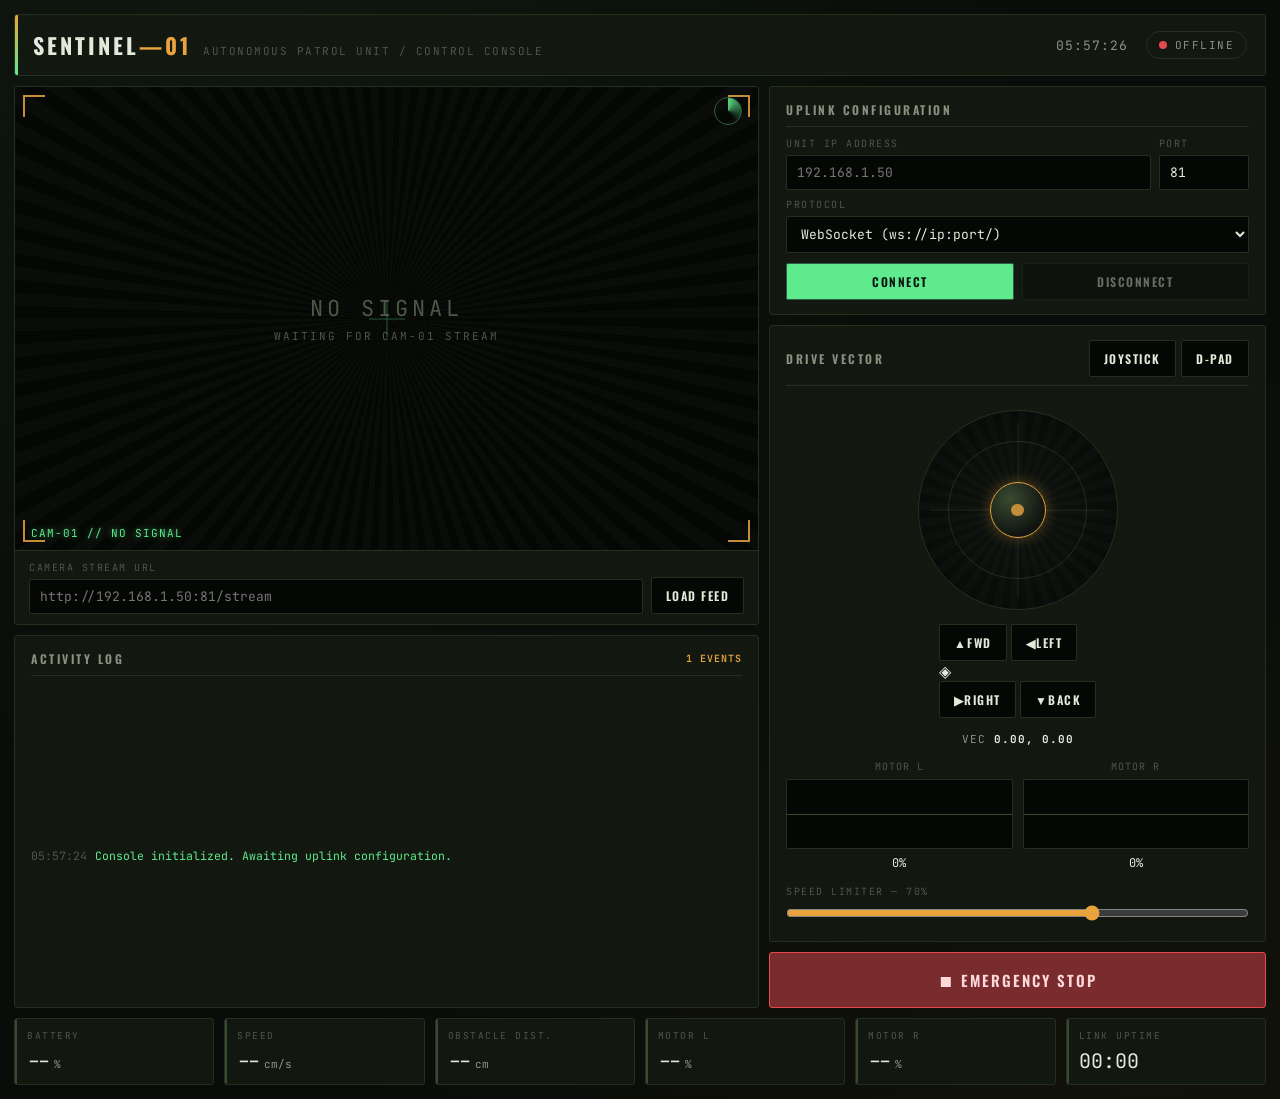
==== index.html @ 3ba2cd1f "Rename index (1).html to index.html" ====
<!DOCTYPE html>
<html lang="en">
<head>
<meta charset="UTF-8">
<meta name="viewport" content="width=device-width, initial-scale=1.0, maximum-scale=1.0, user-scalable=no">
<title>SENTINEL // Patrol Unit Console</title>
<link rel="preconnect" href="https://fonts.googleapis.com">
<link href="https://fonts.googleapis.com/css2?family=Oswald:wght@400;500;600;700&family=Inter:wght@400;500;600&family=JetBrains+Mono:wght@400;500;700&display=swap" rel="stylesheet">
<style>
  :root{
    --bg:#090c08;
    --bg-deep:#050704;
    --panel:#121810;
    --panel-alt:#0f1410;
    --line:#22301d;
    --line-bright:#3a4a30;
    --amber:#e8a33d;
    --amber-dim:#7a5a26;
    --green:#5eea8d;
    --green-dim:#2c5f42;
    --red:#e5484d;
    --red-dim:#7a2b2e;
    --text:#e4ead9;
    --text-dim:#8a9280;
    --text-faint:#4d5647;
    --disp:'Oswald',sans-serif;
    --body:'Inter',sans-serif;
    --mono:'JetBrains Mono',monospace;
  }
  *{box-sizing:border-box;margin:0;padding:0;}
  html,body{
    background:var(--bg);
    color:var(--text);
    font-family:var(--body);
    min-height:100vh;
    overflow-x:hidden;
  }
  body{
    background-image:
      radial-gradient(ellipse at 20% 0%, rgba(94,234,141,0.05), transparent 55%),
      radial-gradient(ellipse at 90% 100%, rgba(232,163,61,0.04), transparent 50%);
    padding:14px;
  }
  body::before{
    content:'';
    position:fixed;inset:0;
    pointer-events:none;
    background:repeating-linear-gradient(
      to bottom,
      rgba(255,255,255,0.012) 0px,
      rgba(255,255,255,0.012) 1px,
      transparent 1px,
      transparent 3px
    );
    z-index:999;
    mix-blend-mode:overlay;
  }
  .wrap{max-width:1360px;margin:0 auto;}

  /* ---------- top bar ---------- */
  .topbar{
    display:flex;justify-content:space-between;align-items:center;
    padding:14px 18px;
    background:var(--panel);
    border:1px solid var(--line);
    border-radius:3px;
    margin-bottom:10px;
    position:relative;
    overflow:hidden;
  }
  .topbar::after{
    content:'';position:absolute;left:0;top:0;bottom:0;width:3px;
    background:linear-gradient(var(--amber),var(--green));
  }
  .brand{display:flex;align-items:baseline;gap:12px;}
  .brand .mark{
    font-family:var(--disp);font-weight:700;font-size:22px;letter-spacing:3px;
    color:var(--text);
  }
  .brand .mark span{color:var(--amber);}
  .brand .sub{
    font-family:var(--mono);font-size:11px;color:var(--text-faint);
    letter-spacing:1.5px;text-transform:uppercase;
  }
  .top-right{display:flex;align-items:center;gap:18px;}
  .clock{font-family:var(--mono);font-size:13px;color:var(--text-dim);letter-spacing:1px;}
  .status-pill{
    display:flex;align-items:center;gap:8px;
    font-family:var(--mono);font-size:11px;letter-spacing:1.5px;text-transform:uppercase;
    padding:6px 12px;border:1px solid var(--line);border-radius:20px;
    color:var(--text-dim);
  }
  .dot{width:8px;height:8px;border-radius:50%;background:var(--red);flex-shrink:0;}
  .dot.on{background:var(--green);box-shadow:0 0 8px var(--green);animation:pulse 1.6s infinite;}
  @keyframes pulse{0%,100%{opacity:1;}50%{opacity:0.4;}}

  /* ---------- grid ---------- */
  .grid{
    display:grid;
    grid-template-columns:1.5fr 1fr;
    gap:10px;
  }
  @media(max-width:900px){ .grid{grid-template-columns:1fr;} }

  .panel{
    background:var(--panel);
    border:1px solid var(--line);
    border-radius:3px;
    padding:14px 16px;
    position:relative;
  }
  .panel-title{
    font-family:var(--disp);font-weight:600;font-size:12px;letter-spacing:2.5px;
    text-transform:uppercase;color:var(--text-dim);
    display:flex;justify-content:space-between;align-items:center;
    margin-bottom:10px;padding-bottom:8px;border-bottom:1px solid var(--line);
  }
  .panel-title .tag{color:var(--amber);font-family:var(--mono);font-size:10px;letter-spacing:1px;}

  /* ---------- left column ---------- */
  .left-col{display:flex;flex-direction:column;gap:10px;}

  .cam-panel{padding:0;overflow:hidden;}
  .cam-frame{
    position:relative;width:100%;aspect-ratio:16/10;
    background:var(--bg-deep);
    border-bottom:1px solid var(--line);
    overflow:hidden;
  }
  .cam-frame img{width:100%;height:100%;object-fit:cover;display:block;}
  .cam-noise{
    position:absolute;inset:0;
    background:
      repeating-conic-gradient(from 0deg,rgba(255,255,255,0.02) 0deg 2deg,transparent 2deg 4deg);
    opacity:0;
  }
  .cam-frame.nosignal .cam-noise{opacity:1;animation:noise 0.4s steps(2) infinite;}
  @keyframes noise{0%{filter:hue-rotate(0deg);}100%{filter:hue-rotate(20deg);}}
  .cam-frame.nosignal img{display:none;}
  .cam-empty{
    position:absolute;inset:0;display:none;flex-direction:column;gap:6px;
    align-items:center;justify-content:center;color:var(--text-faint);
    font-family:var(--mono);font-size:11px;letter-spacing:2px;text-transform:uppercase;
  }
  .cam-frame.nosignal .cam-empty{display:flex;}
  .cam-corner{
    position:absolute;width:22px;height:22px;border:2px solid var(--amber);
    opacity:0.85;
  }
  .cam-corner.tl{top:8px;left:8px;border-right:none;border-bottom:none;}
  .cam-corner.tr{top:8px;right:8px;border-left:none;border-bottom:none;}
  .cam-corner.bl{bottom:8px;left:8px;border-right:none;border-top:none;}
  .cam-corner.br{bottom:8px;right:8px;border-left:none;border-top:none;}
  .cam-overlay-bl{
    position:absolute;bottom:10px;left:16px;
    font-family:var(--mono);font-size:11px;color:var(--green);letter-spacing:1px;
    text-shadow:0 0 6px rgba(94,234,141,0.6);
  }
  .cam-overlay-tr{
    position:absolute;top:10px;right:16px;
    width:28px;height:28px;
  }
  .radar-sweep{
    width:100%;height:100%;border-radius:50%;
    border:1px solid var(--green-dim);
    position:relative;overflow:hidden;
  }
  .radar-sweep::after{
    content:'';position:absolute;inset:0;
    background:conic-gradient(from 0deg, rgba(94,234,141,0.9), transparent 40%);
    animation:spin 2.4s linear infinite;
  }
  @keyframes spin{to{transform:rotate(360deg);}}
  .cam-crosshair{
    position:absolute;top:50%;left:50%;width:36px;height:36px;
    transform:translate(-50%,-50%);opacity:0.35;pointer-events:none;
  }
  .cam-crosshair::before,.cam-crosshair::after{
    content:'';position:absolute;background:var(--green);
  }
  .cam-crosshair::before{top:50%;left:0;right:0;height:1px;transform:translateY(-50%);}
  .cam-crosshair::after{left:50%;top:0;bottom:0;width:1px;transform:translateX(-50%);}

  .cam-config{
    display:flex;gap:8px;padding:10px 14px;flex-wrap:wrap;
  }

  /* ---------- log ---------- */
  .log-panel{flex:1;min-height:150px;display:flex;flex-direction:column;}
  .log-body{
    flex:1;overflow-y:auto;max-height:180px;
    font-family:var(--mono);font-size:11.5px;line-height:1.9;
    display:flex;flex-direction:column-reverse;
  }
  .log-line{color:var(--text-dim);white-space:pre-wrap;}
  .log-line .t{color:var(--text-faint);margin-right:8px;}
  .log-line.evt{color:var(--green);}
  .log-line.err{color:var(--red);}
  .log-line.cmd{color:var(--amber);}
  .log-body::-webkit-scrollbar{width:5px;}
  .log-body::-webkit-scrollbar-thumb{background:var(--line-bright);border-radius:3px;}

  /* ---------- right column ---------- */
  .right-col{display:flex;flex-direction:column;gap:10px;}

  label.field-label{
    font-family:var(--mono);font-size:10px;letter-spacing:1.5px;text-transform:uppercase;
    color:var(--text-faint);display:block;margin-bottom:5px;
  }
  input[type=text],input[type=number],select{
    width:100%;background:var(--bg-deep);border:1px solid var(--line);
    color:var(--text);font-family:var(--mono);font-size:13px;
    padding:8px 10px;border-radius:2px;outline:none;
  }
  input[type=text]:focus,input[type=number]:focus,select:focus{border-color:var(--amber-dim);}
  .row{display:flex;gap:8px;}
  .row > div{flex:1;}
  .conn-row{display:flex;gap:8px;margin-top:10px;}

  button{
    font-family:var(--disp);font-weight:600;letter-spacing:1.5px;text-transform:uppercase;
    font-size:12px;border:1px solid var(--line);background:var(--bg-deep);
    color:var(--text);padding:9px 14px;border-radius:2px;cursor:pointer;
    transition:border-color 0.15s, color 0.15s;
  }
  button:hover{border-color:var(--amber-dim);color:var(--amber);}
  button:active{transform:translateY(1px);}
  button.primary{background:var(--green-dim);border-color:var(--green-dim);color:#0c150f;background:var(--green);color:#08130d;}
  button.primary:hover{filter:brightness(1.1);border-color:var(--green);color:#08130d;}
  button.ghost{flex:1;}
  button.primary{flex:1;}
  button:disabled{opacity:0.4;cursor:not-allowed;}

  /* ---------- joystick ---------- */
  .joy-panel{display:flex;flex-direction:column;align-items:center;gap:14px;}
  .joy-outer{
    position:relative;width:200px;height:200px;
    border-radius:50%;
    background:
      repeating-conic-gradient(rgba(255,255,255,0.015) 0deg 5deg, transparent 5deg 10deg),
      radial-gradient(circle, var(--panel-alt) 0%, var(--bg-deep) 100%);
    border:1px solid var(--line);
    touch-action:none;
  }
  .joy-ring{position:absolute;border:1px solid var(--line-bright);border-radius:50%;opacity:0.5;}
  .ring1{inset:15%;}
  .ring2{inset:38%;}
  .joy-axis{position:absolute;background:var(--line-bright);opacity:0.4;}
  .axis-h{left:6%;right:6%;top:50%;height:1px;transform:translateY(-50%);}
  .axis-v{top:6%;bottom:6%;left:50%;width:1px;transform:translateX(-50%);}
  .joy-deg{
    position:absolute;font-family:var(--mono);font-size:9px;color:var(--text-faint);
  }
  .joy-knob{
    position:absolute;width:56px;height:56px;border-radius:50%;
    left:50%;top:50%;transform:translate(-50%,-50%);
    background:radial-gradient(circle at 35% 30%, #3a4a30, var(--panel-alt) 70%);
    border:1.5px solid var(--amber);
    box-shadow:0 0 14px rgba(232,163,61,0.35);
    cursor:grab;
  }
  .joy-knob::after{
    content:'';position:absolute;inset:38%;border-radius:50%;background:var(--amber);
    opacity:0.8;
  }
  .joy-readout{
    display:flex;gap:18px;font-family:var(--mono);font-size:11px;color:var(--text-dim);
    letter-spacing:1px;
  }
  .joy-readout b{color:var(--text);}

  .motor-bars{display:flex;gap:10px;width:100%;}
  .motor-bar-col{flex:1;display:flex;flex-direction:column;align-items:center;gap:6px;}
  .motor-bar-col .lbl{font-family:var(--mono);font-size:10px;color:var(--text-faint);letter-spacing:1px;}
  .motor-bar-track{
    width:100%;height:70px;background:var(--bg-deep);border:1px solid var(--line);
    border-radius:2px;position:relative;overflow:hidden;
  }
  .motor-bar-fill{
    position:absolute;left:0;right:0;bottom:50%;height:0%;
    background:linear-gradient(var(--green),var(--amber));
    transition:height 0.06s linear, bottom 0.06s linear;
  }
  .motor-bar-mid{position:absolute;left:0;right:0;top:50%;height:1px;background:var(--line-bright);}
  .motor-val{font-family:var(--mono);font-size:12px;color:var(--text);}

  .speed-limit{width:100%;}
  input[type=range]{
    width:100%;accent-color:var(--amber);
    background:transparent;height:20px;
  }

  .stop-btn{
    width:100%;padding:16px;font-size:15px;letter-spacing:2px;
    background:var(--red-dim);border:1px solid var(--red);color:#ffd9da;
    border-radius:3px;
  }
  .stop-btn:hover{background:var(--red);color:#1a0505;}

  /* ---------- telemetry strip ---------- */
  .telem-strip{
    display:grid;grid-template-columns:repeat(6,1fr);gap:10px;margin-top:10px;
  }
  @media(max-width:900px){.telem-strip{grid-template-columns:repeat(3,1fr);}}
  @media(max-width:520px){.telem-strip{grid-template-columns:repeat(2,1fr);}}
  .telem-card{
    background:var(--panel);border:1px solid var(--line);border-radius:3px;
    padding:10px 12px;position:relative;overflow:hidden;
  }
  .telem-card::before{
    content:'';position:absolute;left:0;top:0;bottom:0;width:2px;background:var(--line-bright);
  }
  .telem-card.live::before{background:var(--green);}
  .telem-lbl{
    font-family:var(--mono);font-size:9.5px;letter-spacing:1.5px;text-transform:uppercase;
    color:var(--text-faint);margin-bottom:6px;
  }
  .telem-val{font-family:var(--mono);font-size:20px;color:var(--text);}
  .telem-val .unit{font-size:11px;color:var(--text-dim);margin-left:3px;}

  ::selection{background:var(--amber-dim);}
</style>
</head>
<body>
<div class="wrap">

  <div class="topbar">
    <div class="brand">
      <div class="mark">SENTINEL<span>—01</span></div>
      <div class="sub">Autonomous Patrol Unit / Control Console</div>
    </div>
    <div class="top-right">
      <div class="clock" id="clock">00:00:00</div>
      <div class="status-pill"><span class="dot" id="statusDot"></span><span id="statusText">Offline</span></div>
    </div>
  </div>

  <div class="grid">
    <!-- LEFT: camera + log -->
    <div class="left-col">
      <div class="panel cam-panel">
        <div class="cam-frame nosignal" id="camFrame">
          <img id="camImg" alt="patrol camera feed">
          <div class="cam-noise"></div>
          <div class="cam-empty">
            <div style="font-size:22px;letter-spacing:4px;">NO SIGNAL</div>
            <div>waiting for CAM-01 stream</div>
          </div>
          <div class="cam-corner tl"></div><div class="cam-corner tr"></div>
          <div class="cam-corner bl"></div><div class="cam-corner br"></div>
          <div class="cam-crosshair"></div>
          <div class="cam-overlay-bl" id="camLabel">CAM-01 // NO SIGNAL</div>
          <div class="cam-overlay-tr"><div class="radar-sweep"></div></div>
        </div>
        <div class="cam-config">
          <div style="flex:2;min-width:180px;">
            <label class="field-label">Camera stream URL</label>
            <input type="text" id="camUrl" placeholder="http://192.168.1.50:81/stream">
          </div>
          <div style="align-self:flex-end;">
            <button id="camLoadBtn">Load Feed</button>
          </div>
        </div>
      </div>

      <div class="panel log-panel">
        <div class="panel-title">Activity Log <span class="tag" id="logCount">0 EVENTS</span></div>
        <div class="log-body" id="logBody"></div>
      </div>
    </div>

    <!-- RIGHT: connection + joystick + stop -->
    <div class="right-col">
      <div class="panel">
        <div class="panel-title">Uplink Configuration</div>
        <div class="row">
          <div>
            <label class="field-label">Unit IP Address</label>
            <input type="text" id="ipInput" placeholder="192.168.1.50">
          </div>
          <div style="max-width:90px;">
            <label class="field-label">Port</label>
            <input type="number" id="portInput" value="81">
          </div>
        </div>
        <div style="margin-top:8px;">
          <label class="field-label">Protocol</label>
          <select id="protoSelect">
            <option value="ws">WebSocket (ws://ip:port/)</option>
            <option value="http">HTTP GET (/move?left=&right=)</option>
          </select>
        </div>
        <div class="conn-row">
          <button class="primary" id="connectBtn">Connect</button>
          <button class="ghost" id="disconnectBtn" disabled>Disconnect</button>
        </div>
      </div>

      <div class="panel joy-panel">
        <div class="panel-title" style="width:100%;">
          Drive Vector
          <div class="mode-toggle" id="modeToggle">
            <button class="mode-btn active" data-mode="joystick" id="modeJoyBtn">Joystick</button>
            <button class="mode-btn" data-mode="dpad" id="modeDpadBtn">D-Pad</button>
          </div>
        </div>

        <div class="joy-outer" id="joyOuter">
          <div class="joy-ring ring1"></div>
          <div class="joy-ring ring2"></div>
          <div class="joy-axis axis-h"></div>
          <div class="joy-axis axis-v"></div>
          <div class="joy-knob" id="joyKnob"></div>
        </div>

        <div class="dpad" id="dpad">
          <button class="dpad-btn dpad-f" id="btnF" data-dir="f">▲<span>FWD</span></button>
          <button class="dpad-btn dpad-l" id="btnL" data-dir="l">◀<span>LEFT</span></button>
          <div class="dpad-center">◈</div>
          <button class="dpad-btn dpad-r" id="btnR" data-dir="r">▶<span>RIGHT</span></button>
          <button class="dpad-btn dpad-b" id="btnB" data-dir="b">▼<span>BACK</span></button>
        </div>

        <div class="joy-readout">
          <div>VEC <b id="vecReadout">0.00, 0.00</b></div>
        </div>

        <div class="motor-bars">
          <div class="motor-bar-col">
            <div class="lbl">MOTOR L</div>
            <div class="motor-bar-track"><div class="motor-bar-mid"></div><div class="motor-bar-fill" id="barL"></div></div>
            <div class="motor-val" id="valL">0%</div>
          </div>
          <div class="motor-bar-col">
            <div class="lbl">MOTOR R</div>
            <div class="motor-bar-track"><div class="motor-bar-mid"></div><div class="motor-bar-fill" id="barR"></div></div>
            <div class="motor-val" id="valR">0%</div>
          </div>
        </div>

        <div class="speed-limit">
          <label class="field-label">Speed Limiter — <span id="speedLimitVal">70</span>%</label>
          <input type="range" id="speedLimit" min="10" max="100" value="70">
        </div>
      </div>

      <button class="stop-btn" id="stopBtn">⏹ EMERGENCY STOP</button>
    </div>
  </div>

  <!-- telemetry strip -->
  <div class="telem-strip">
    <div class="telem-card" id="cardBattery"><div class="telem-lbl">Battery</div><div class="telem-val" id="tBattery">--<span class="unit">%</span></div></div>
    <div class="telem-card" id="cardSpeed"><div class="telem-lbl">Speed</div><div class="telem-val" id="tSpeed">--<span class="unit">cm/s</span></div></div>
    <div class="telem-card" id="cardDist"><div class="telem-lbl">Obstacle Dist.</div><div class="telem-val" id="tDist">--<span class="unit">cm</span></div></div>
    <div class="telem-card" id="cardMotorL"><div class="telem-lbl">Motor L</div><div class="telem-val" id="tMotorL">--<span class="unit">%</span></div></div>
    <div class="telem-card" id="cardMotorR"><div class="telem-lbl">Motor R</div><div class="telem-val" id="tMotorR">--<span class="unit">%</span></div></div>
    <div class="telem-card" id="cardUptime"><div class="telem-lbl">Link Uptime</div><div class="telem-val" id="tUptime">00:00<span class="unit"></span></div></div>
  </div>

</div>

<script>
// ---------------- clock ----------------
function tickClock(){
  document.getElementById('clock').textContent = new Date().toLocaleTimeString('en-GB',{hour12:false});
}
setInterval(tickClock,1000); tickClock();

// ---------------- log ----------------
const logBody = document.getElementById('logBody');
const logCount = document.getElementById('logCount');
let logN = 0;
function log(msg, cls){
  logN++;
  logCount.textContent = logN + ' EVENTS';
  const line = document.createElement('div');
  line.className = 'log-line ' + (cls||'');
  const t = new Date().toLocaleTimeString('en-GB',{hour12:false});
  line.innerHTML = '<span class="t">'+t+'</span>'+msg;
  logBody.prepend(line);
  while(logBody.children.length > 200){ logBody.removeChild(logBody.lastChild); }
}
log('Console initialized. Awaiting uplink configuration.', 'evt');

// ---------------- connection state ----------------
let ws = null;
let connected = false;
let linkStartTime = null;
let uptimeInterval = null;

const statusDot = document.getElementById('statusDot');
const statusText = document.getElementById('statusText');
const connectBtn = document.getElementById('connectBtn');
const disconnectBtn = document.getElementById('disconnectBtn');
const ipInput = document.getElementById('ipInput');
const portInput = document.getElementById('portInput');
const protoSelect = document.getElementById('protoSelect');

function setConnected(state){
  connected = state;
  statusDot.classList.toggle('on', state);
  statusText.textContent = state ? ('Online — ' + ipInput.value) : 'Offline';
  connectBtn.disabled = state;
  disconnectBtn.disabled = !state;
  document.querySelectorAll('#cardBattery,#cardSpeed,#cardDist,#cardMotorL,#cardMotorR,#cardUptime')
    .forEach(c=>c.classList.toggle('live', state));
  if(state){
    linkStartTime = Date.now();
    uptimeInterval = setInterval(updateUptime, 1000);
  } else {
    clearInterval(uptimeInterval);
    document.getElementById('tUptime').innerHTML = '00:00';
    resetTelemetry();
  }
}
function updateUptime(){
  const s = Math.floor((Date.now()-linkStartTime)/1000);
  const mm = String(Math.floor(s/60)).padStart(2,'0');
  const ss = String(s%60).padStart(2,'0');
  document.getElementById('tUptime').innerHTML = mm+':'+ss;
}
function resetTelemetry(){
  ['tBattery','tSpeed','tDist','tMotorL','tMotorR'].forEach(id=>{
    const el = document.getElementById(id);
    const unit = el.querySelector('.unit');
    el.innerHTML = '--' + (unit ? unit.outerHTML : '');
  });
}

connectBtn.addEventListener('click', ()=>{
  const ip = ipInput.value.trim();
  if(!ip){ log('Cannot connect — no IP address entered.', 'err'); return; }
  const proto = protoSelect.value;
  if(proto === 'ws'){
    const port = portInput.value || 81;
    const url = 'ws://'+ip+':'+port+'/';
    try{
      ws = new WebSocket(url);
      log('Opening WebSocket uplink to '+url+' …', 'cmd');
      ws.onopen = ()=>{ setConnected(true); log('Uplink established.', 'evt'); };
      ws.onclose = ()=>{ setConnected(false); log('Uplink closed.', 'err'); };
      ws.onerror = ()=>{ log('WebSocket error — check IP/port and that the unit is broadcasting.', 'err'); };
      ws.onmessage = (ev)=>{
        try{
          const data = JSON.parse(ev.data);
          applyTelemetry(data);
        }catch(e){ /* non-JSON message, ignore */ }
      };
    }catch(e){ log('Failed to open WebSocket: '+e.message, 'err'); }
  } else {
    // HTTP mode — no persistent connection, just mark as "connected" for sending commands
    setConnected(true);
    log('HTTP mode selected — commands will be sent as GET requests to '+ip, 'evt');
  }
});
disconnectBtn.addEventListener('click', ()=>{
  if(ws){ ws.close(); ws = null; }
  setConnected(false);
  log('Disconnected by operator.', 'evt');
});

function applyTelemetry(data){
  if('battery' in data) document.getElementById('tBattery').innerHTML = data.battery+'<span class="unit">%</span>';
  if('speed' in data) document.getElementById('tSpeed').innerHTML = data.speed+'<span class="unit">cm/s</span>';
  if('distance' in data) document.getElementById('tDist').innerHTML = data.distance+'<span class="unit">cm</span>';
  if('motorL' in data) document.getElementById('tMotorL').innerHTML = data.motorL+'<span class="unit">%</span>';
  if('motorR' in data) document.getElementById('tMotorR').innerHTML = data.motorR+'<span class="unit">%</span>';
}

// ---------------- command sending ----------------
function sendDrive(leftPct, rightPct){
  if(!connected) return;
  const proto = protoSelect.value;
  if(proto === 'ws'){
    if(ws && ws.readyState === WebSocket.OPEN){
      ws.send(JSON.stringify({type:'drive', left:leftPct, right:rightPct}));
    }
  } else {
    const ip = ipInput.value.trim();
    fetch('http://'+ip+'/move?left='+leftPct+'&right='+rightPct)
      .catch(()=>{ log('HTTP command failed to reach unit.', 'err'); });
  }
}
function sendStop(){
  if(!connected){ log('Stop requested — no active uplink.', 'err'); return; }
  const proto = protoSelect.value;
  if(proto === 'ws' && ws && ws.readyState === WebSocket.OPEN){
    ws.send(JSON.stringify({type:'stop'}));
  } else if(proto === 'http'){
    const ip = ipInput.value.trim();
    fetch('http://'+ip+'/move?left=0&right=0').catch(()=>{});
  }
  setMotorDisplay(0,0);
  log('EMERGENCY STOP sent.', 'cmd');
}
document.getElementById('stopBtn').addEventListener('click', sendStop);

// ---------------- joystick ----------------
const joyOuter = document.getElementById('joyOuter');
const joyKnob = document.getElementById('joyKnob');
const vecReadout = document.getElementById('vecReadout');
const barL = document.getElementById('barL');
const barR = document.getElementById('barR');
const valL = document.getElementById('valL');
const valR = document.getElementById('valR');
const speedLimit = document.getElementById('speedLimit');
const speedLimitVal = document.getElementById('speedLimitVal');

speedLimit.addEventListener('input', ()=>{ speedLimitVal.textContent = speedLimit.value; });

let dragging = false;
let sendTimer = null;
const RADIUS = 100; // px, half of joy-outer width
const DEADZONE = 0.08;

function setMotorDisplay(leftPct, rightPct){
  valL.textContent = leftPct + '%';
  valR.textContent = rightPct + '%';
  const hL = Math.min(Math.abs(leftPct),100)/2;
  const hR = Math.min(Math.abs(rightPct),100)/2;
  barL.style.height = hL + '%';
  barR.style.height = hR + '%';
  barL.style.bottom = leftPct >= 0 ? '50%' : (50-hL)+'%';
  barR.style.bottom = rightPct >= 0 ? '50%' : (50-hR)+'%';
}

function handleMove(clientX, clientY){
  const rect = joyOuter.getBoundingClientRect();
  const cx = rect.left + rect.width/2;
  const cy = rect.top + rect.height/2;
  let dx = clientX - cx;
  let dy = clientY - cy;
  const dist = Math.sqrt(dx*dx+dy*dy);
  const maxDist = rect.width/2 - 28;
  if(dist > maxDist){
    dx = dx * maxDist/dist;
    dy = dy * maxDist/dist;
  }
  joyKnob.style.transform = 'translate(calc(-50% + '+dx+'px), calc(-50% + '+dy+'px))';

  let nx = dx / maxDist;   // -1..1
  let ny = dy / maxDist;   // -1..1 (down positive)
  if(Math.sqrt(nx*nx+ny*ny) < DEADZONE){ nx = 0; ny = 0; }

  vecReadout.textContent = nx.toFixed(2) + ', ' + (-ny).toFixed(2);

  const limit = speedLimit.value / 100;
  const forward = -ny;   // up = forward
  const turn = nx;
  let left = Math.max(-1, Math.min(1, forward + turn));
  let right = Math.max(-1, Math.min(1, forward - turn));
  const leftPct = Math.round(left * limit * 100);
  const rightPct = Math.round(right * limit * 100);
  setMotorDisplay(leftPct, rightPct);
  return {leftPct, rightPct};
}

function resetKnob(){
  joyKnob.style.transform = 'translate(-50%, -50%)';
  vecReadout.textContent = '0.00, 0.00';
  setMotorDisplay(0,0);
}

let lastCmd = {leftPct:0,rightPct:0};

function startDrag(e){
  dragging = true;
  joyKnob.style.cursor = 'grabbing';
  sendTimer = setInterval(()=>{ sendDrive(lastCmd.leftPct, lastCmd.rightPct); }, 120);
}
function endDrag(){
  if(!dragging) return;
  dragging = false;
  joyKnob.style.cursor = 'grab';
  clearInterval(sendTimer);
  resetKnob();
  sendDrive(0,0);
}

joyOuter.addEventListener('pointerdown', (e)=>{
  startDrag();
  lastCmd = handleMove(e.clientX, e.clientY);
  joyOuter.setPointerCapture(e.pointerId);
});
joyOuter.addEventListener('pointermove', (e)=>{
  if(!dragging) return;
  lastCmd = handleMove(e.clientX, e.clientY);
});
joyOuter.addEventListener('pointerup', endDrag);
joyOuter.addEventListener('pointercancel', endDrag);
joyOuter.addEventListener('lostpointercapture', endDrag);

// ---------------- camera feed ----------------
const camFrame = document.getElementById('camFrame');
const camImg = document.getElementById('camImg');
const camLabel = document.getElementById('camLabel');
const camUrl = document.getElementById('camUrl');
const camLoadBtn = document.getElementById('camLoadBtn');

function loadCam(){
  const url = camUrl.value.trim();
  if(!url){ log('No camera URL provided.', 'err'); return; }
  camImg.onload = ()=>{ camFrame.classList.remove('nosignal'); camLabel.textContent = 'CAM-01 // LIVE'; log('Camera feed connected.', 'evt'); };
  camImg.onerror = ()=>{ camFrame.classList.add('nosignal'); camLabel.textContent = 'CAM-01 // NO SIGNAL'; log('Camera feed failed to load.', 'err'); };
  camImg.src = url + (url.includes('?') ? '&' : '?') + 't=' + Date.now();
}
camLoadBtn.addEventListener('click', loadCam);

// auto-fill camera URL guess when IP changes
ipInput.addEventListener('change', ()=>{
  if(!camUrl.value && ipInput.value){
    camUrl.value = 'http://'+ipInput.value.trim()+':81/stream';
  }
});
</script>
</body>
</html>
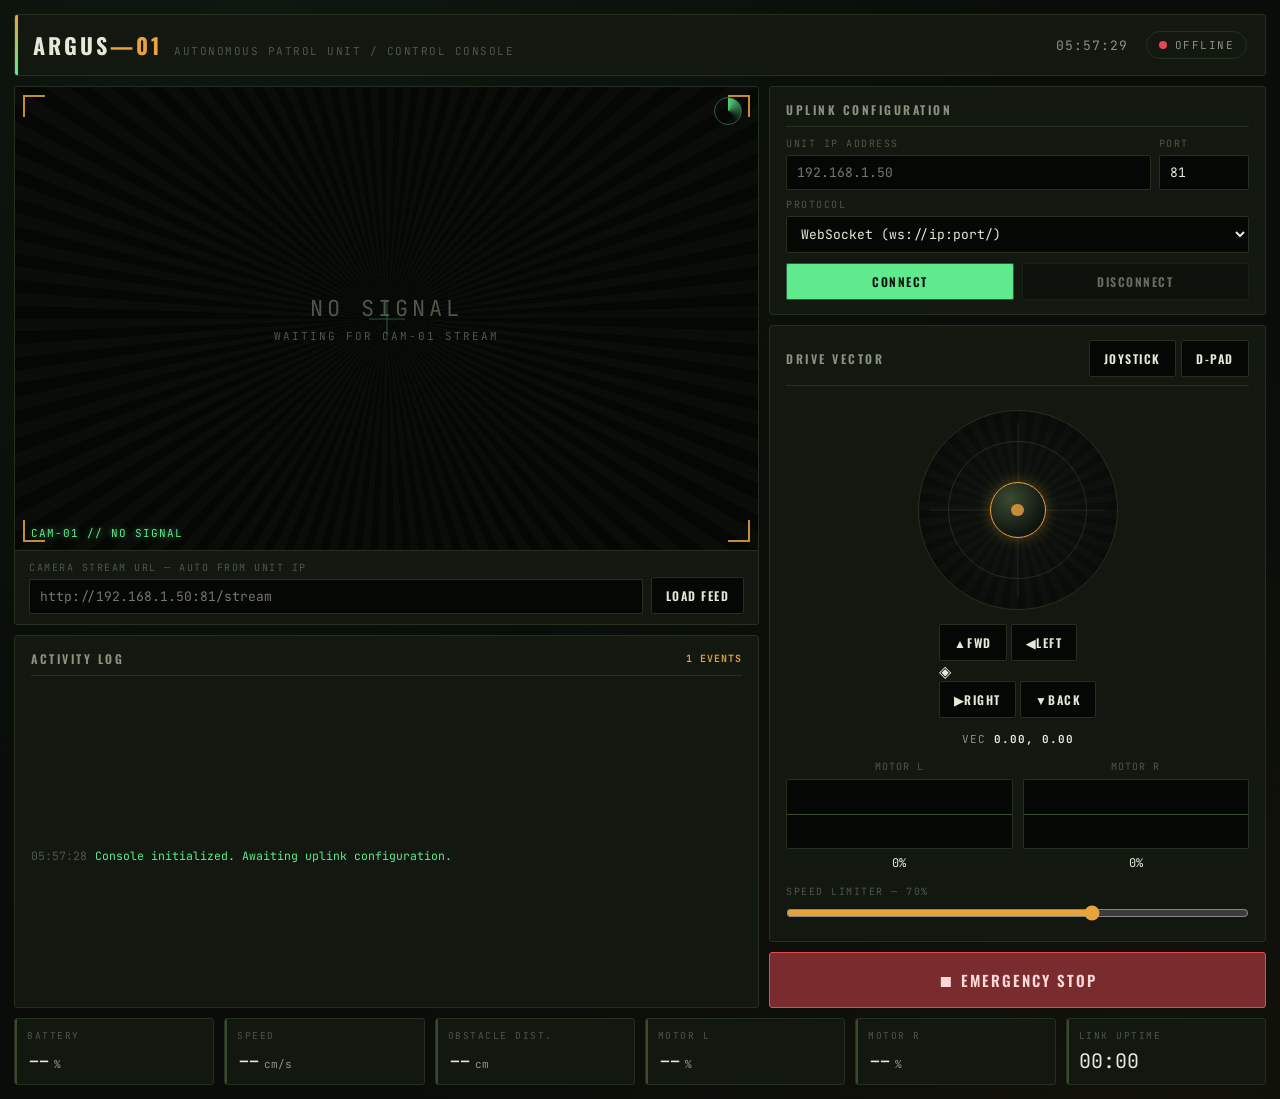
==== commit ed286a17: "Add files via upload" ====
--- a/index.html
+++ b/index.html
@@ -3,7 +3,7 @@
 <head>
 <meta charset="UTF-8">
 <meta name="viewport" content="width=device-width, initial-scale=1.0, maximum-scale=1.0, user-scalable=no">
-<title>SENTINEL // Patrol Unit Console</title>
+<title>ARGUS // Patrol Unit Console</title>
 <link rel="preconnect" href="https://fonts.googleapis.com">
 <link href="https://fonts.googleapis.com/css2?family=Oswald:wght@400;500;600;700&family=Inter:wght@400;500;600&family=JetBrains+Mono:wght@400;500;700&display=swap" rel="stylesheet">
 <style>
@@ -326,7 +326,7 @@
 
   <div class="topbar">
     <div class="brand">
-      <div class="mark">SENTINEL<span>—01</span></div>
+      <div class="mark">ARGUS<span>—01</span></div>
       <div class="sub">Autonomous Patrol Unit / Control Console</div>
     </div>
     <div class="top-right">
@@ -354,7 +354,7 @@
         </div>
         <div class="cam-config">
           <div style="flex:2;min-width:180px;">
-            <label class="field-label">Camera stream URL</label>
+            <label class="field-label">Camera Stream URL — auto from Unit IP</label>
             <input type="text" id="camUrl" placeholder="http://192.168.1.50:81/stream">
           </div>
           <div style="align-self:flex-end;">
@@ -508,10 +508,12 @@
   if(state){
     linkStartTime = Date.now();
     uptimeInterval = setInterval(updateUptime, 1000);
+    autoLoadCam();
   } else {
     clearInterval(uptimeInterval);
     document.getElementById('tUptime').innerHTML = '00:00';
     resetTelemetry();
+    stopCamWatchdog();
   }
 }
 function updateUptime(){
@@ -692,27 +694,75 @@
 joyOuter.addEventListener('lostpointercapture', endDrag);
 
 // ---------------- camera feed ----------------
+// The camera stream lives on the same unit IP as the drive uplink (ESP32-CAM
+// default MJPEG endpoint on port 81), so the feed is derived automatically
+// from the Unit IP field — no separate URL to paste in for the normal case.
 const camFrame = document.getElementById('camFrame');
 const camImg = document.getElementById('camImg');
 const camLabel = document.getElementById('camLabel');
 const camUrl = document.getElementById('camUrl');
 const camLoadBtn = document.getElementById('camLoadBtn');
 
-function loadCam(){
-  const url = camUrl.value.trim();
-  if(!url){ log('No camera URL provided.', 'err'); return; }
-  camImg.onload = ()=>{ camFrame.classList.remove('nosignal'); camLabel.textContent = 'CAM-01 // LIVE'; log('Camera feed connected.', 'evt'); };
-  camImg.onerror = ()=>{ camFrame.classList.add('nosignal'); camLabel.textContent = 'CAM-01 // NO SIGNAL'; log('Camera feed failed to load.', 'err'); };
+let camWatchdog = null;
+let camRetryDelay = 2000;
+
+function defaultCamUrl(){
+  const ip = ipInput.value.trim();
+  return ip ? ('http://' + ip + ':81/stream') : '';
+}
+
+function loadCam(url, opts){
+  opts = opts || {};
+  url = (url || '').trim();
+  if(!url){ url = defaultCamUrl(); }
+  if(!url){ log('No unit IP / camera URL to load feed from.', 'err'); return; }
+  camUrl.value = url;
+  camImg.onload = ()=>{
+    camFrame.classList.remove('nosignal');
+    camLabel.textContent = 'CAM-01 // LIVE';
+    camRetryDelay = 2000;
+    if(!opts.silent) log('Camera feed connected.', 'evt');
+  };
+  camImg.onerror = ()=>{
+    camFrame.classList.add('nosignal');
+    camLabel.textContent = 'CAM-01 // NO SIGNAL';
+    if(!opts.silent) log('Camera feed failed to load — retrying…', 'err');
+    scheduleCamRetry(url);
+  };
   camImg.src = url + (url.includes('?') ? '&' : '?') + 't=' + Date.now();
 }
-camLoadBtn.addEventListener('click', loadCam);
-
-// auto-fill camera URL guess when IP changes
-ipInput.addEventListener('change', ()=>{
-  if(!camUrl.value && ipInput.value){
-    camUrl.value = 'http://'+ipInput.value.trim()+':81/stream';
+
+function scheduleCamRetry(url){
+  if(!connected) return;
+  clearTimeout(camWatchdog);
+  camWatchdog = setTimeout(()=>{
+    if(connected) loadCam(url, {silent:true});
+    camRetryDelay = Math.min(camRetryDelay * 1.5, 10000);
+  }, camRetryDelay);
+}
+
+function stopCamWatchdog(){
+  clearTimeout(camWatchdog);
+  camRetryDelay = 2000;
+}
+
+function autoLoadCam(){
+  // Prefer whatever is already in the field (manual override); otherwise
+  // derive the stream URL straight from the unit IP so the feed appears
+  // the moment the uplink connects — same link, no extra step.
+  loadCam(camUrl.value.trim() || defaultCamUrl());
+}
+
+camLoadBtn.addEventListener('click', ()=>{ camRetryDelay = 2000; loadCam(camUrl.value); });
+
+// keep the camera URL field in sync with the unit IP as it's typed, unless
+// the operator has manually overridden it with a different stream URL
+ipInput.addEventListener('input', ()=>{
+  if(!camUrl.dataset.manual){
+    camUrl.value = defaultCamUrl();
   }
 });
+camUrl.addEventListener('input', ()=>{ camUrl.dataset.manual = '1'; });
 </script>
 </body>
 </html>
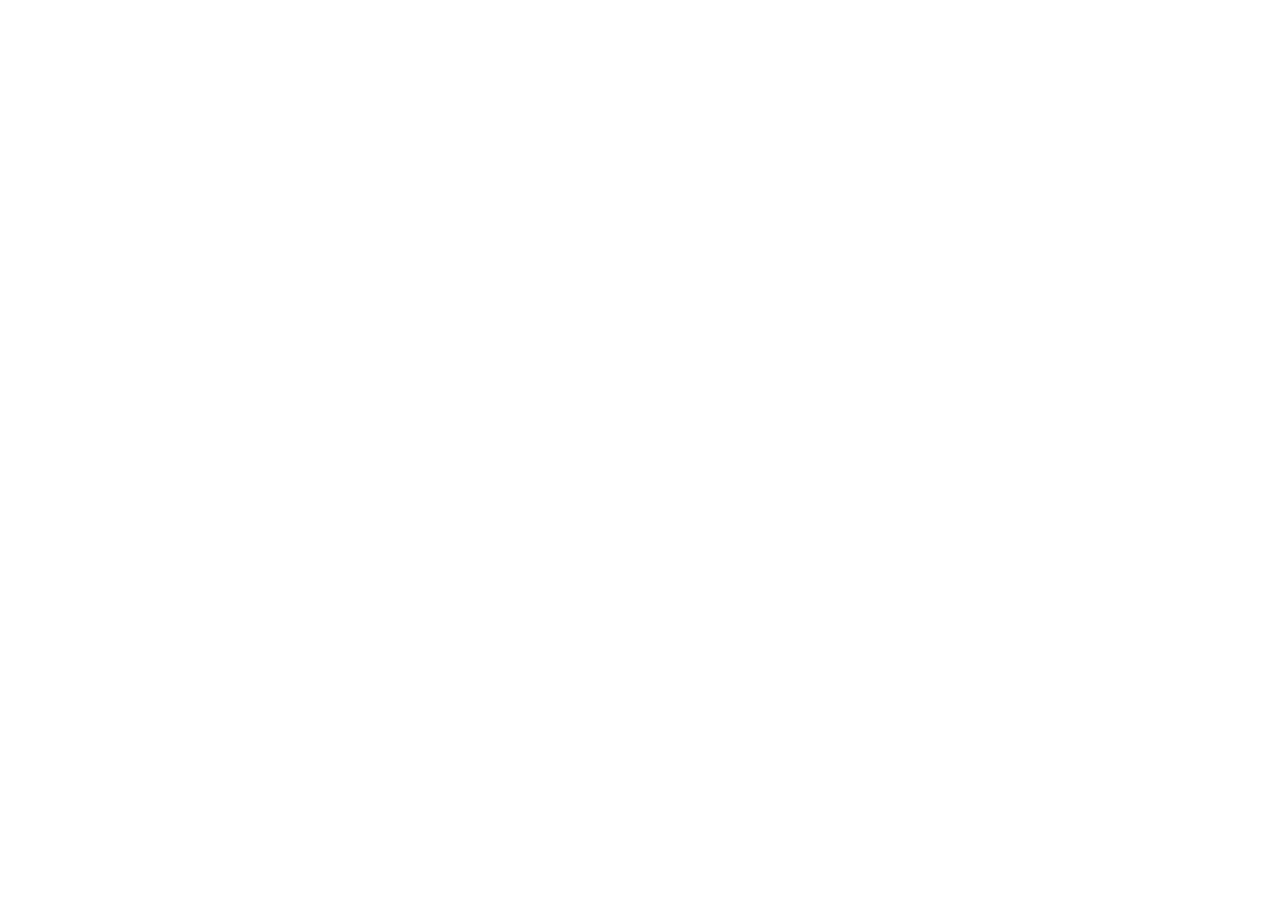
==== commit 6f9eec82: "Add files via upload" ====
--- a/index.html
+++ b/index.html
@@ -1,768 +1,21 @@
-<!DOCTYPE html>
-<html lang="en">
-<head>
-<meta charset="UTF-8">
-<meta name="viewport" content="width=device-width, initial-scale=1.0, maximum-scale=1.0, user-scalable=no">
-<title>ARGUS // Patrol Unit Console</title>
-<link rel="preconnect" href="https://fonts.googleapis.com">
-<link href="https://fonts.googleapis.com/css2?family=Oswald:wght@400;500;600;700&family=Inter:wght@400;500;600&family=JetBrains+Mono:wght@400;500;700&display=swap" rel="stylesheet">
-<style>
-  :root{
-    --bg:#090c08;
-    --bg-deep:#050704;
-    --panel:#121810;
-    --panel-alt:#0f1410;
-    --line:#22301d;
-    --line-bright:#3a4a30;
-    --amber:#e8a33d;
-    --amber-dim:#7a5a26;
-    --green:#5eea8d;
-    --green-dim:#2c5f42;
-    --red:#e5484d;
-    --red-dim:#7a2b2e;
-    --text:#e4ead9;
-    --text-dim:#8a9280;
-    --text-faint:#4d5647;
-    --disp:'Oswald',sans-serif;
-    --body:'Inter',sans-serif;
-    --mono:'JetBrains Mono',monospace;
-  }
-  *{box-sizing:border-box;margin:0;padding:0;}
-  html,body{
-    background:var(--bg);
-    color:var(--text);
-    font-family:var(--body);
-    min-height:100vh;
-    overflow-x:hidden;
-  }
-  body{
-    background-image:
-      radial-gradient(ellipse at 20% 0%, rgba(94,234,141,0.05), transparent 55%),
-      radial-gradient(ellipse at 90% 100%, rgba(232,163,61,0.04), transparent 50%);
-    padding:14px;
-  }
-  body::before{
-    content:'';
-    position:fixed;inset:0;
-    pointer-events:none;
-    background:repeating-linear-gradient(
-      to bottom,
-      rgba(255,255,255,0.012) 0px,
-      rgba(255,255,255,0.012) 1px,
-      transparent 1px,
-      transparent 3px
-    );
-    z-index:999;
-    mix-blend-mode:overlay;
-  }
-  .wrap{max-width:1360px;margin:0 auto;}
+<!doctype html>
+<html lang="en" class="dark">
+  <head>
+    <meta charset="UTF-8" />
+    <meta name="viewport" content="width=device-width, initial-scale=1.0" />
+    <title>ARGUS // Autonomous Mine Safety & Perception</title>
+    <meta name="description" content="Autonomous multi-sensor perception and deterministic fail-safe safety platform engineered for heavy open-cast mining vehicles in dense fog, dust, and degraded visibility." />
+    <meta property="og:title" content="ARGUS // Autonomous Mine Safety & Perception" />
+    <meta property="og:description" content="Autonomous multi-sensor perception and deterministic fail-safe safety platform engineered for heavy open-cast mining vehicles in dense fog, dust, and degraded visibility." />
+    <meta property="og:type" content="website" />
+    <meta name="twitter:card" content="summary_large_image" />
+    <link rel="preconnect" href="https://fonts.googleapis.com">
+    <link rel="preconnect" href="https://fonts.gstatic.com" crossorigin>
+    <link href="https://fonts.googleapis.com/css2?family=Chakra+Petch:wght@400;500;600;700&family=JetBrains+Mono:wght@300;400;500;600;700&family=Space+Grotesk:wght@400;500;600;700&display=swap" rel="stylesheet">
+  </head>
+  <body class="bg-[#070a0d] text-[#d1e7dd] antialiased selection:bg-emerald-500/30 selection:text-emerald-200">
+    <div id="root"></div>
+    <script type="module" src="/src/main.tsx"></script>
+  </body>
+</html>
 
-  /* ---------- top bar ---------- */
-  .topbar{
-    display:flex;justify-content:space-between;align-items:center;
-    padding:14px 18px;
-    background:var(--panel);
-    border:1px solid var(--line);
-    border-radius:3px;
-    margin-bottom:10px;
-    position:relative;
-    overflow:hidden;
-  }
-  .topbar::after{
-    content:'';position:absolute;left:0;top:0;bottom:0;width:3px;
-    background:linear-gradient(var(--amber),var(--green));
-  }
-  .brand{display:flex;align-items:baseline;gap:12px;}
-  .brand .mark{
-    font-family:var(--disp);font-weight:700;font-size:22px;letter-spacing:3px;
-    color:var(--text);
-  }
-  .brand .mark span{color:var(--amber);}
-  .brand .sub{
-    font-family:var(--mono);font-size:11px;color:var(--text-faint);
-    letter-spacing:1.5px;text-transform:uppercase;
-  }
-  .top-right{display:flex;align-items:center;gap:18px;}
-  .clock{font-family:var(--mono);font-size:13px;color:var(--text-dim);letter-spacing:1px;}
-  .status-pill{
-    display:flex;align-items:center;gap:8px;
-    font-family:var(--mono);font-size:11px;letter-spacing:1.5px;text-transform:uppercase;
-    padding:6px 12px;border:1px solid var(--line);border-radius:20px;
-    color:var(--text-dim);
-  }
-  .dot{width:8px;height:8px;border-radius:50%;background:var(--red);flex-shrink:0;}
-  .dot.on{background:var(--green);box-shadow:0 0 8px var(--green);animation:pulse 1.6s infinite;}
-  @keyframes pulse{0%,100%{opacity:1;}50%{opacity:0.4;}}
-
-  /* ---------- grid ---------- */
-  .grid{
-    display:grid;
-    grid-template-columns:1.5fr 1fr;
-    gap:10px;
-  }
-  @media(max-width:900px){ .grid{grid-template-columns:1fr;} }
-
-  .panel{
-    background:var(--panel);
-    border:1px solid var(--line);
-    border-radius:3px;
-    padding:14px 16px;
-    position:relative;
-  }
-  .panel-title{
-    font-family:var(--disp);font-weight:600;font-size:12px;letter-spacing:2.5px;
-    text-transform:uppercase;color:var(--text-dim);
-    display:flex;justify-content:space-between;align-items:center;
-    margin-bottom:10px;padding-bottom:8px;border-bottom:1px solid var(--line);
-  }
-  .panel-title .tag{color:var(--amber);font-family:var(--mono);font-size:10px;letter-spacing:1px;}
-
-  /* ---------- left column ---------- */
-  .left-col{display:flex;flex-direction:column;gap:10px;}
-
-  .cam-panel{padding:0;overflow:hidden;}
-  .cam-frame{
-    position:relative;width:100%;aspect-ratio:16/10;
-    background:var(--bg-deep);
-    border-bottom:1px solid var(--line);
-    overflow:hidden;
-  }
-  .cam-frame img{width:100%;height:100%;object-fit:cover;display:block;}
-  .cam-noise{
-    position:absolute;inset:0;
-    background:
-      repeating-conic-gradient(from 0deg,rgba(255,255,255,0.02) 0deg 2deg,transparent 2deg 4deg);
-    opacity:0;
-  }
-  .cam-frame.nosignal .cam-noise{opacity:1;animation:noise 0.4s steps(2) infinite;}
-  @keyframes noise{0%{filter:hue-rotate(0deg);}100%{filter:hue-rotate(20deg);}}
-  .cam-frame.nosignal img{display:none;}
-  .cam-empty{
-    position:absolute;inset:0;display:none;flex-direction:column;gap:6px;
-    align-items:center;justify-content:center;color:var(--text-faint);
-    font-family:var(--mono);font-size:11px;letter-spacing:2px;text-transform:uppercase;
-  }
-  .cam-frame.nosignal .cam-empty{display:flex;}
-  .cam-corner{
-    position:absolute;width:22px;height:22px;border:2px solid var(--amber);
-    opacity:0.85;
-  }
-  .cam-corner.tl{top:8px;left:8px;border-right:none;border-bottom:none;}
-  .cam-corner.tr{top:8px;right:8px;border-left:none;border-bottom:none;}
-  .cam-corner.bl{bottom:8px;left:8px;border-right:none;border-top:none;}
-  .cam-corner.br{bottom:8px;right:8px;border-left:none;border-top:none;}
-  .cam-overlay-bl{
-    position:absolute;bottom:10px;left:16px;
-    font-family:var(--mono);font-size:11px;color:var(--green);letter-spacing:1px;
-    text-shadow:0 0 6px rgba(94,234,141,0.6);
-  }
-  .cam-overlay-tr{
-    position:absolute;top:10px;right:16px;
-    width:28px;height:28px;
-  }
-  .radar-sweep{
-    width:100%;height:100%;border-radius:50%;
-    border:1px solid var(--green-dim);
-    position:relative;overflow:hidden;
-  }
-  .radar-sweep::after{
-    content:'';position:absolute;inset:0;
-    background:conic-gradient(from 0deg, rgba(94,234,141,0.9), transparent 40%);
-    animation:spin 2.4s linear infinite;
-  }
-  @keyframes spin{to{transform:rotate(360deg);}}
-  .cam-crosshair{
-    position:absolute;top:50%;left:50%;width:36px;height:36px;
-    transform:translate(-50%,-50%);opacity:0.35;pointer-events:none;
-  }
-  .cam-crosshair::before,.cam-crosshair::after{
-    content:'';position:absolute;background:var(--green);
-  }
-  .cam-crosshair::before{top:50%;left:0;right:0;height:1px;transform:translateY(-50%);}
-  .cam-crosshair::after{left:50%;top:0;bottom:0;width:1px;transform:translateX(-50%);}
-
-  .cam-config{
-    display:flex;gap:8px;padding:10px 14px;flex-wrap:wrap;
-  }
-
-  /* ---------- log ---------- */
-  .log-panel{flex:1;min-height:150px;display:flex;flex-direction:column;}
-  .log-body{
-    flex:1;overflow-y:auto;max-height:180px;
-    font-family:var(--mono);font-size:11.5px;line-height:1.9;
-    display:flex;flex-direction:column-reverse;
-  }
-  .log-line{color:var(--text-dim);white-space:pre-wrap;}
-  .log-line .t{color:var(--text-faint);margin-right:8px;}
-  .log-line.evt{color:var(--green);}
-  .log-line.err{color:var(--red);}
-  .log-line.cmd{color:var(--amber);}
-  .log-body::-webkit-scrollbar{width:5px;}
-  .log-body::-webkit-scrollbar-thumb{background:var(--line-bright);border-radius:3px;}
-
-  /* ---------- right column ---------- */
-  .right-col{display:flex;flex-direction:column;gap:10px;}
-
-  label.field-label{
-    font-family:var(--mono);font-size:10px;letter-spacing:1.5px;text-transform:uppercase;
-    color:var(--text-faint);display:block;margin-bottom:5px;
-  }
-  input[type=text],input[type=number],select{
-    width:100%;background:var(--bg-deep);border:1px solid var(--line);
-    color:var(--text);font-family:var(--mono);font-size:13px;
-    padding:8px 10px;border-radius:2px;outline:none;
-  }
-  input[type=text]:focus,input[type=number]:focus,select:focus{border-color:var(--amber-dim);}
-  .row{display:flex;gap:8px;}
-  .row > div{flex:1;}
-  .conn-row{display:flex;gap:8px;margin-top:10px;}
-
-  button{
-    font-family:var(--disp);font-weight:600;letter-spacing:1.5px;text-transform:uppercase;
-    font-size:12px;border:1px solid var(--line);background:var(--bg-deep);
-    color:var(--text);padding:9px 14px;border-radius:2px;cursor:pointer;
-    transition:border-color 0.15s, color 0.15s;
-  }
-  button:hover{border-color:var(--amber-dim);color:var(--amber);}
-  button:active{transform:translateY(1px);}
-  button.primary{background:var(--green-dim);border-color:var(--green-dim);color:#0c150f;background:var(--green);color:#08130d;}
-  button.primary:hover{filter:brightness(1.1);border-color:var(--green);color:#08130d;}
-  button.ghost{flex:1;}
-  button.primary{flex:1;}
-  button:disabled{opacity:0.4;cursor:not-allowed;}
-
-  /* ---------- joystick ---------- */
-  .joy-panel{display:flex;flex-direction:column;align-items:center;gap:14px;}
-  .joy-outer{
-    position:relative;width:200px;height:200px;
-    border-radius:50%;
-    background:
-      repeating-conic-gradient(rgba(255,255,255,0.015) 0deg 5deg, transparent 5deg 10deg),
-      radial-gradient(circle, var(--panel-alt) 0%, var(--bg-deep) 100%);
-    border:1px solid var(--line);
-    touch-action:none;
-  }
-  .joy-ring{position:absolute;border:1px solid var(--line-bright);border-radius:50%;opacity:0.5;}
-  .ring1{inset:15%;}
-  .ring2{inset:38%;}
-  .joy-axis{position:absolute;background:var(--line-bright);opacity:0.4;}
-  .axis-h{left:6%;right:6%;top:50%;height:1px;transform:translateY(-50%);}
-  .axis-v{top:6%;bottom:6%;left:50%;width:1px;transform:translateX(-50%);}
-  .joy-deg{
-    position:absolute;font-family:var(--mono);font-size:9px;color:var(--text-faint);
-  }
-  .joy-knob{
-    position:absolute;width:56px;height:56px;border-radius:50%;
-    left:50%;top:50%;transform:translate(-50%,-50%);
-    background:radial-gradient(circle at 35% 30%, #3a4a30, var(--panel-alt) 70%);
-    border:1.5px solid var(--amber);
-    box-shadow:0 0 14px rgba(232,163,61,0.35);
-    cursor:grab;
-  }
-  .joy-knob::after{
-    content:'';position:absolute;inset:38%;border-radius:50%;background:var(--amber);
-    opacity:0.8;
-  }
-  .joy-readout{
-    display:flex;gap:18px;font-family:var(--mono);font-size:11px;color:var(--text-dim);
-    letter-spacing:1px;
-  }
-  .joy-readout b{color:var(--text);}
-
-  .motor-bars{display:flex;gap:10px;width:100%;}
-  .motor-bar-col{flex:1;display:flex;flex-direction:column;align-items:center;gap:6px;}
-  .motor-bar-col .lbl{font-family:var(--mono);font-size:10px;color:var(--text-faint);letter-spacing:1px;}
-  .motor-bar-track{
-    width:100%;height:70px;background:var(--bg-deep);border:1px solid var(--line);
-    border-radius:2px;position:relative;overflow:hidden;
-  }
-  .motor-bar-fill{
-    position:absolute;left:0;right:0;bottom:50%;height:0%;
-    background:linear-gradient(var(--green),var(--amber));
-    transition:height 0.06s linear, bottom 0.06s linear;
-  }
-  .motor-bar-mid{position:absolute;left:0;right:0;top:50%;height:1px;background:var(--line-bright);}
-  .motor-val{font-family:var(--mono);font-size:12px;color:var(--text);}
-
-  .speed-limit{width:100%;}
-  input[type=range]{
-    width:100%;accent-color:var(--amber);
-    background:transparent;height:20px;
-  }
-
-  .stop-btn{
-    width:100%;padding:16px;font-size:15px;letter-spacing:2px;
-    background:var(--red-dim);border:1px solid var(--red);color:#ffd9da;
-    border-radius:3px;
-  }
-  .stop-btn:hover{background:var(--red);color:#1a0505;}
-
-  /* ---------- telemetry strip ---------- */
-  .telem-strip{
-    display:grid;grid-template-columns:repeat(6,1fr);gap:10px;margin-top:10px;
-  }
-  @media(max-width:900px){.telem-strip{grid-template-columns:repeat(3,1fr);}}
-  @media(max-width:520px){.telem-strip{grid-template-columns:repeat(2,1fr);}}
-  .telem-card{
-    background:var(--panel);border:1px solid var(--line);border-radius:3px;
-    padding:10px 12px;position:relative;overflow:hidden;
-  }
-  .telem-card::before{
-    content:'';position:absolute;left:0;top:0;bottom:0;width:2px;background:var(--line-bright);
-  }
-  .telem-card.live::before{background:var(--green);}
-  .telem-lbl{
-    font-family:var(--mono);font-size:9.5px;letter-spacing:1.5px;text-transform:uppercase;
-    color:var(--text-faint);margin-bottom:6px;
-  }
-  .telem-val{font-family:var(--mono);font-size:20px;color:var(--text);}
-  .telem-val .unit{font-size:11px;color:var(--text-dim);margin-left:3px;}
-
-  ::selection{background:var(--amber-dim);}
-</style>
-</head>
-<body>
-<div class="wrap">
-
-  <div class="topbar">
-    <div class="brand">
-      <div class="mark">ARGUS<span>—01</span></div>
-      <div class="sub">Autonomous Patrol Unit / Control Console</div>
-    </div>
-    <div class="top-right">
-      <div class="clock" id="clock">00:00:00</div>
-      <div class="status-pill"><span class="dot" id="statusDot"></span><span id="statusText">Offline</span></div>
-    </div>
-  </div>
-
-  <div class="grid">
-    <!-- LEFT: camera + log -->
-    <div class="left-col">
-      <div class="panel cam-panel">
-        <div class="cam-frame nosignal" id="camFrame">
-          <img id="camImg" alt="patrol camera feed">
-          <div class="cam-noise"></div>
-          <div class="cam-empty">
-            <div style="font-size:22px;letter-spacing:4px;">NO SIGNAL</div>
-            <div>waiting for CAM-01 stream</div>
-          </div>
-          <div class="cam-corner tl"></div><div class="cam-corner tr"></div>
-          <div class="cam-corner bl"></div><div class="cam-corner br"></div>
-          <div class="cam-crosshair"></div>
-          <div class="cam-overlay-bl" id="camLabel">CAM-01 // NO SIGNAL</div>
-          <div class="cam-overlay-tr"><div class="radar-sweep"></div></div>
-        </div>
-        <div class="cam-config">
-          <div style="flex:2;min-width:180px;">
-            <label class="field-label">Camera Stream URL — auto from Unit IP</label>
-            <input type="text" id="camUrl" placeholder="http://192.168.1.50:81/stream">
-          </div>
-          <div style="align-self:flex-end;">
-            <button id="camLoadBtn">Load Feed</button>
-          </div>
-        </div>
-      </div>
-
-      <div class="panel log-panel">
-        <div class="panel-title">Activity Log <span class="tag" id="logCount">0 EVENTS</span></div>
-        <div class="log-body" id="logBody"></div>
-      </div>
-    </div>
-
-    <!-- RIGHT: connection + joystick + stop -->
-    <div class="right-col">
-      <div class="panel">
-        <div class="panel-title">Uplink Configuration</div>
-        <div class="row">
-          <div>
-            <label class="field-label">Unit IP Address</label>
-            <input type="text" id="ipInput" placeholder="192.168.1.50">
-          </div>
-          <div style="max-width:90px;">
-            <label class="field-label">Port</label>
-            <input type="number" id="portInput" value="81">
-          </div>
-        </div>
-        <div style="margin-top:8px;">
-          <label class="field-label">Protocol</label>
-          <select id="protoSelect">
-            <option value="ws">WebSocket (ws://ip:port/)</option>
-            <option value="http">HTTP GET (/move?left=&right=)</option>
-          </select>
-        </div>
-        <div class="conn-row">
-          <button class="primary" id="connectBtn">Connect</button>
-          <button class="ghost" id="disconnectBtn" disabled>Disconnect</button>
-        </div>
-      </div>
-
-      <div class="panel joy-panel">
-        <div class="panel-title" style="width:100%;">
-          Drive Vector
-          <div class="mode-toggle" id="modeToggle">
-            <button class="mode-btn active" data-mode="joystick" id="modeJoyBtn">Joystick</button>
-            <button class="mode-btn" data-mode="dpad" id="modeDpadBtn">D-Pad</button>
-          </div>
-        </div>
-
-        <div class="joy-outer" id="joyOuter">
-          <div class="joy-ring ring1"></div>
-          <div class="joy-ring ring2"></div>
-          <div class="joy-axis axis-h"></div>
-          <div class="joy-axis axis-v"></div>
-          <div class="joy-knob" id="joyKnob"></div>
-        </div>
-
-        <div class="dpad" id="dpad">
-          <button class="dpad-btn dpad-f" id="btnF" data-dir="f">▲<span>FWD</span></button>
-          <button class="dpad-btn dpad-l" id="btnL" data-dir="l">◀<span>LEFT</span></button>
-          <div class="dpad-center">◈</div>
-          <button class="dpad-btn dpad-r" id="btnR" data-dir="r">▶<span>RIGHT</span></button>
-          <button class="dpad-btn dpad-b" id="btnB" data-dir="b">▼<span>BACK</span></button>
-        </div>
-
-        <div class="joy-readout">
-          <div>VEC <b id="vecReadout">0.00, 0.00</b></div>
-        </div>
-
-        <div class="motor-bars">
-          <div class="motor-bar-col">
-            <div class="lbl">MOTOR L</div>
-            <div class="motor-bar-track"><div class="motor-bar-mid"></div><div class="motor-bar-fill" id="barL"></div></div>
-            <div class="motor-val" id="valL">0%</div>
-          </div>
-          <div class="motor-bar-col">
-            <div class="lbl">MOTOR R</div>
-            <div class="motor-bar-track"><div class="motor-bar-mid"></div><div class="motor-bar-fill" id="barR"></div></div>
-            <div class="motor-val" id="valR">0%</div>
-          </div>
-        </div>
-
-        <div class="speed-limit">
-          <label class="field-label">Speed Limiter — <span id="speedLimitVal">70</span>%</label>
-          <input type="range" id="speedLimit" min="10" max="100" value="70">
-        </div>
-      </div>
-
-      <button class="stop-btn" id="stopBtn">⏹ EMERGENCY STOP</button>
-    </div>
-  </div>
-
-  <!-- telemetry strip -->
-  <div class="telem-strip">
-    <div class="telem-card" id="cardBattery"><div class="telem-lbl">Battery</div><div class="telem-val" id="tBattery">--<span class="unit">%</span></div></div>
-    <div class="telem-card" id="cardSpeed"><div class="telem-lbl">Speed</div><div class="telem-val" id="tSpeed">--<span class="unit">cm/s</span></div></div>
-    <div class="telem-card" id="cardDist"><div class="telem-lbl">Obstacle Dist.</div><div class="telem-val" id="tDist">--<span class="unit">cm</span></div></div>
-    <div class="telem-card" id="cardMotorL"><div class="telem-lbl">Motor L</div><div class="telem-val" id="tMotorL">--<span class="unit">%</span></div></div>
-    <div class="telem-card" id="cardMotorR"><div class="telem-lbl">Motor R</div><div class="telem-val" id="tMotorR">--<span class="unit">%</span></div></div>
-    <div class="telem-card" id="cardUptime"><div class="telem-lbl">Link Uptime</div><div class="telem-val" id="tUptime">00:00<span class="unit"></span></div></div>
-  </div>
-
-</div>
-
-<script>
-// ---------------- clock ----------------
-function tickClock(){
-  document.getElementById('clock').textContent = new Date().toLocaleTimeString('en-GB',{hour12:false});
-}
-setInterval(tickClock,1000); tickClock();
-
-// ---------------- log ----------------
-const logBody = document.getElementById('logBody');
-const logCount = document.getElementById('logCount');
-let logN = 0;
-function log(msg, cls){
-  logN++;
-  logCount.textContent = logN + ' EVENTS';
-  const line = document.createElement('div');
-  line.className = 'log-line ' + (cls||'');
-  const t = new Date().toLocaleTimeString('en-GB',{hour12:false});
-  line.innerHTML = '<span class="t">'+t+'</span>'+msg;
-  logBody.prepend(line);
-  while(logBody.children.length > 200){ logBody.removeChild(logBody.lastChild); }
-}
-log('Console initialized. Awaiting uplink configuration.', 'evt');
-
-// ---------------- connection state ----------------
-let ws = null;
-let connected = false;
-let linkStartTime = null;
-let uptimeInterval = null;
-
-const statusDot = document.getElementById('statusDot');
-const statusText = document.getElementById('statusText');
-const connectBtn = document.getElementById('connectBtn');
-const disconnectBtn = document.getElementById('disconnectBtn');
-const ipInput = document.getElementById('ipInput');
-const portInput = document.getElementById('portInput');
-const protoSelect = document.getElementById('protoSelect');
-
-function setConnected(state){
-  connected = state;
-  statusDot.classList.toggle('on', state);
-  statusText.textContent = state ? ('Online — ' + ipInput.value) : 'Offline';
-  connectBtn.disabled = state;
-  disconnectBtn.disabled = !state;
-  document.querySelectorAll('#cardBattery,#cardSpeed,#cardDist,#cardMotorL,#cardMotorR,#cardUptime')
-    .forEach(c=>c.classList.toggle('live', state));
-  if(state){
-    linkStartTime = Date.now();
-    uptimeInterval = setInterval(updateUptime, 1000);
-    autoLoadCam();
-  } else {
-    clearInterval(uptimeInterval);
-    document.getElementById('tUptime').innerHTML = '00:00';
-    resetTelemetry();
-    stopCamWatchdog();
-  }
-}
-function updateUptime(){
-  const s = Math.floor((Date.now()-linkStartTime)/1000);
-  const mm = String(Math.floor(s/60)).padStart(2,'0');
-  const ss = String(s%60).padStart(2,'0');
-  document.getElementById('tUptime').innerHTML = mm+':'+ss;
-}
-function resetTelemetry(){
-  ['tBattery','tSpeed','tDist','tMotorL','tMotorR'].forEach(id=>{
-    const el = document.getElementById(id);
-    const unit = el.querySelector('.unit');
-    el.innerHTML = '--' + (unit ? unit.outerHTML : '');
-  });
-}
-
-connectBtn.addEventListener('click', ()=>{
-  const ip = ipInput.value.trim();
-  if(!ip){ log('Cannot connect — no IP address entered.', 'err'); return; }
-  const proto = protoSelect.value;
-  if(proto === 'ws'){
-    const port = portInput.value || 81;
-    const url = 'ws://'+ip+':'+port+'/';
-    try{
-      ws = new WebSocket(url);
-      log('Opening WebSocket uplink to '+url+' …', 'cmd');
-      ws.onopen = ()=>{ setConnected(true); log('Uplink established.', 'evt'); };
-      ws.onclose = ()=>{ setConnected(false); log('Uplink closed.', 'err'); };
-      ws.onerror = ()=>{ log('WebSocket error — check IP/port and that the unit is broadcasting.', 'err'); };
-      ws.onmessage = (ev)=>{
-        try{
-          const data = JSON.parse(ev.data);
-          applyTelemetry(data);
-        }catch(e){ /* non-JSON message, ignore */ }
-      };
-    }catch(e){ log('Failed to open WebSocket: '+e.message, 'err'); }
-  } else {
-    // HTTP mode — no persistent connection, just mark as "connected" for sending commands
-    setConnected(true);
-    log('HTTP mode selected — commands will be sent as GET requests to '+ip, 'evt');
-  }
-});
-disconnectBtn.addEventListener('click', ()=>{
-  if(ws){ ws.close(); ws = null; }
-  setConnected(false);
-  log('Disconnected by operator.', 'evt');
-});
-
-function applyTelemetry(data){
-  if('battery' in data) document.getElementById('tBattery').innerHTML = data.battery+'<span class="unit">%</span>';
-  if('speed' in data) document.getElementById('tSpeed').innerHTML = data.speed+'<span class="unit">cm/s</span>';
-  if('distance' in data) document.getElementById('tDist').innerHTML = data.distance+'<span class="unit">cm</span>';
-  if('motorL' in data) document.getElementById('tMotorL').innerHTML = data.motorL+'<span class="unit">%</span>';
-  if('motorR' in data) document.getElementById('tMotorR').innerHTML = data.motorR+'<span class="unit">%</span>';
-}
-
-// ---------------- command sending ----------------
-function sendDrive(leftPct, rightPct){
-  if(!connected) return;
-  const proto = protoSelect.value;
-  if(proto === 'ws'){
-    if(ws && ws.readyState === WebSocket.OPEN){
-      ws.send(JSON.stringify({type:'drive', left:leftPct, right:rightPct}));
-    }
-  } else {
-    const ip = ipInput.value.trim();
-    fetch('http://'+ip+'/move?left='+leftPct+'&right='+rightPct)
-      .catch(()=>{ log('HTTP command failed to reach unit.', 'err'); });
-  }
-}
-function sendStop(){
-  if(!connected){ log('Stop requested — no active uplink.', 'err'); return; }
-  const proto = protoSelect.value;
-  if(proto === 'ws' && ws && ws.readyState === WebSocket.OPEN){
-    ws.send(JSON.stringify({type:'stop'}));
-  } else if(proto === 'http'){
-    const ip = ipInput.value.trim();
-    fetch('http://'+ip+'/move?left=0&right=0').catch(()=>{});
-  }
-  setMotorDisplay(0,0);
-  log('EMERGENCY STOP sent.', 'cmd');
-}
-document.getElementById('stopBtn').addEventListener('click', sendStop);
-
-// ---------------- joystick ----------------
-const joyOuter = document.getElementById('joyOuter');
-const joyKnob = document.getElementById('joyKnob');
-const vecReadout = document.getElementById('vecReadout');
-const barL = document.getElementById('barL');
-const barR = document.getElementById('barR');
-const valL = document.getElementById('valL');
-const valR = document.getElementById('valR');
-const speedLimit = document.getElementById('speedLimit');
-const speedLimitVal = document.getElementById('speedLimitVal');
-
-speedLimit.addEventListener('input', ()=>{ speedLimitVal.textContent = speedLimit.value; });
-
-let dragging = false;
-let sendTimer = null;
-const RADIUS = 100; // px, half of joy-outer width
-const DEADZONE = 0.08;
-
-function setMotorDisplay(leftPct, rightPct){
-  valL.textContent = leftPct + '%';
-  valR.textContent = rightPct + '%';
-  const hL = Math.min(Math.abs(leftPct),100)/2;
-  const hR = Math.min(Math.abs(rightPct),100)/2;
-  barL.style.height = hL + '%';
-  barR.style.height = hR + '%';
-  barL.style.bottom = leftPct >= 0 ? '50%' : (50-hL)+'%';
-  barR.style.bottom = rightPct >= 0 ? '50%' : (50-hR)+'%';
-}
-
-function handleMove(clientX, clientY){
-  const rect = joyOuter.getBoundingClientRect();
-  const cx = rect.left + rect.width/2;
-  const cy = rect.top + rect.height/2;
-  let dx = clientX - cx;
-  let dy = clientY - cy;
-  const dist = Math.sqrt(dx*dx+dy*dy);
-  const maxDist = rect.width/2 - 28;
-  if(dist > maxDist){
-    dx = dx * maxDist/dist;
-    dy = dy * maxDist/dist;
-  }
-  joyKnob.style.transform = 'translate(calc(-50% + '+dx+'px), calc(-50% + '+dy+'px))';
-
-  let nx = dx / maxDist;   // -1..1
-  let ny = dy / maxDist;   // -1..1 (down positive)
-  if(Math.sqrt(nx*nx+ny*ny) < DEADZONE){ nx = 0; ny = 0; }
-
-  vecReadout.textContent = nx.toFixed(2) + ', ' + (-ny).toFixed(2);
-
-  const limit = speedLimit.value / 100;
-  const forward = -ny;   // up = forward
-  const turn = nx;
-  let left = Math.max(-1, Math.min(1, forward + turn));
-  let right = Math.max(-1, Math.min(1, forward - turn));
-  const leftPct = Math.round(left * limit * 100);
-  const rightPct = Math.round(right * limit * 100);
-  setMotorDisplay(leftPct, rightPct);
-  return {leftPct, rightPct};
-}
-
-function resetKnob(){
-  joyKnob.style.transform = 'translate(-50%, -50%)';
-  vecReadout.textContent = '0.00, 0.00';
-  setMotorDisplay(0,0);
-}
-
-let lastCmd = {leftPct:0,rightPct:0};
-
-function startDrag(e){
-  dragging = true;
-  joyKnob.style.cursor = 'grabbing';
-  sendTimer = setInterval(()=>{ sendDrive(lastCmd.leftPct, lastCmd.rightPct); }, 120);
-}
-function endDrag(){
-  if(!dragging) return;
-  dragging = false;
-  joyKnob.style.cursor = 'grab';
-  clearInterval(sendTimer);
-  resetKnob();
-  sendDrive(0,0);
-}
-
-joyOuter.addEventListener('pointerdown', (e)=>{
-  startDrag();
-  lastCmd = handleMove(e.clientX, e.clientY);
-  joyOuter.setPointerCapture(e.pointerId);
-});
-joyOuter.addEventListener('pointermove', (e)=>{
-  if(!dragging) return;
-  lastCmd = handleMove(e.clientX, e.clientY);
-});
-joyOuter.addEventListener('pointerup', endDrag);
-joyOuter.addEventListener('pointercancel', endDrag);
-joyOuter.addEventListener('lostpointercapture', endDrag);
-
-// ---------------- camera feed ----------------
-// The camera stream lives on the same unit IP as the drive uplink (ESP32-CAM
-// default MJPEG endpoint on port 81), so the feed is derived automatically
-// from the Unit IP field — no separate URL to paste in for the normal case.
-const camFrame = document.getElementById('camFrame');
-const camImg = document.getElementById('camImg');
-const camLabel = document.getElementById('camLabel');
-const camUrl = document.getElementById('camUrl');
-const camLoadBtn = document.getElementById('camLoadBtn');
-
-let camWatchdog = null;
-let camRetryDelay = 2000;
-
-function defaultCamUrl(){
-  const ip = ipInput.value.trim();
-  return ip ? ('http://' + ip + ':81/stream') : '';
-}
-
-function loadCam(url, opts){
-  opts = opts || {};
-  url = (url || '').trim();
-  if(!url){ url = defaultCamUrl(); }
-  if(!url){ log('No unit IP / camera URL to load feed from.', 'err'); return; }
-  camUrl.value = url;
-  camImg.onload = ()=>{
-    camFrame.classList.remove('nosignal');
-    camLabel.textContent = 'CAM-01 // LIVE';
-    camRetryDelay = 2000;
-    if(!opts.silent) log('Camera feed connected.', 'evt');
-  };
-  camImg.onerror = ()=>{
-    camFrame.classList.add('nosignal');
-    camLabel.textContent = 'CAM-01 // NO SIGNAL';
-    if(!opts.silent) log('Camera feed failed to load — retrying…', 'err');
-    scheduleCamRetry(url);
-  };
-  camImg.src = url + (url.includes('?') ? '&' : '?') + 't=' + Date.now();
-}
-
-function scheduleCamRetry(url){
-  if(!connected) return;
-  clearTimeout(camWatchdog);
-  camWatchdog = setTimeout(()=>{
-    if(connected) loadCam(url, {silent:true});
-    camRetryDelay = Math.min(camRetryDelay * 1.5, 10000);
-  }, camRetryDelay);
-}
-
-function stopCamWatchdog(){
-  clearTimeout(camWatchdog);
-  camRetryDelay = 2000;
-}
-
-function autoLoadCam(){
-  // Prefer whatever is already in the field (manual override); otherwise
-  // derive the stream URL straight from the unit IP so the feed appears
-  // the moment the uplink connects — same link, no extra step.
-  loadCam(camUrl.value.trim() || defaultCamUrl());
-}
-
-camLoadBtn.addEventListener('click', ()=>{ camRetryDelay = 2000; loadCam(camUrl.value); });
-
-// keep the camera URL field in sync with the unit IP as it's typed, unless
-// the operator has manually overridden it with a different stream URL
-ipInput.addEventListener('input', ()=>{
-  if(!camUrl.dataset.manual){
-    camUrl.value = defaultCamUrl();
-  }
-});
-camUrl.addEventListener('input', ()=>{ camUrl.dataset.manual = '1'; });
-</script>
-</body>
-</html>
